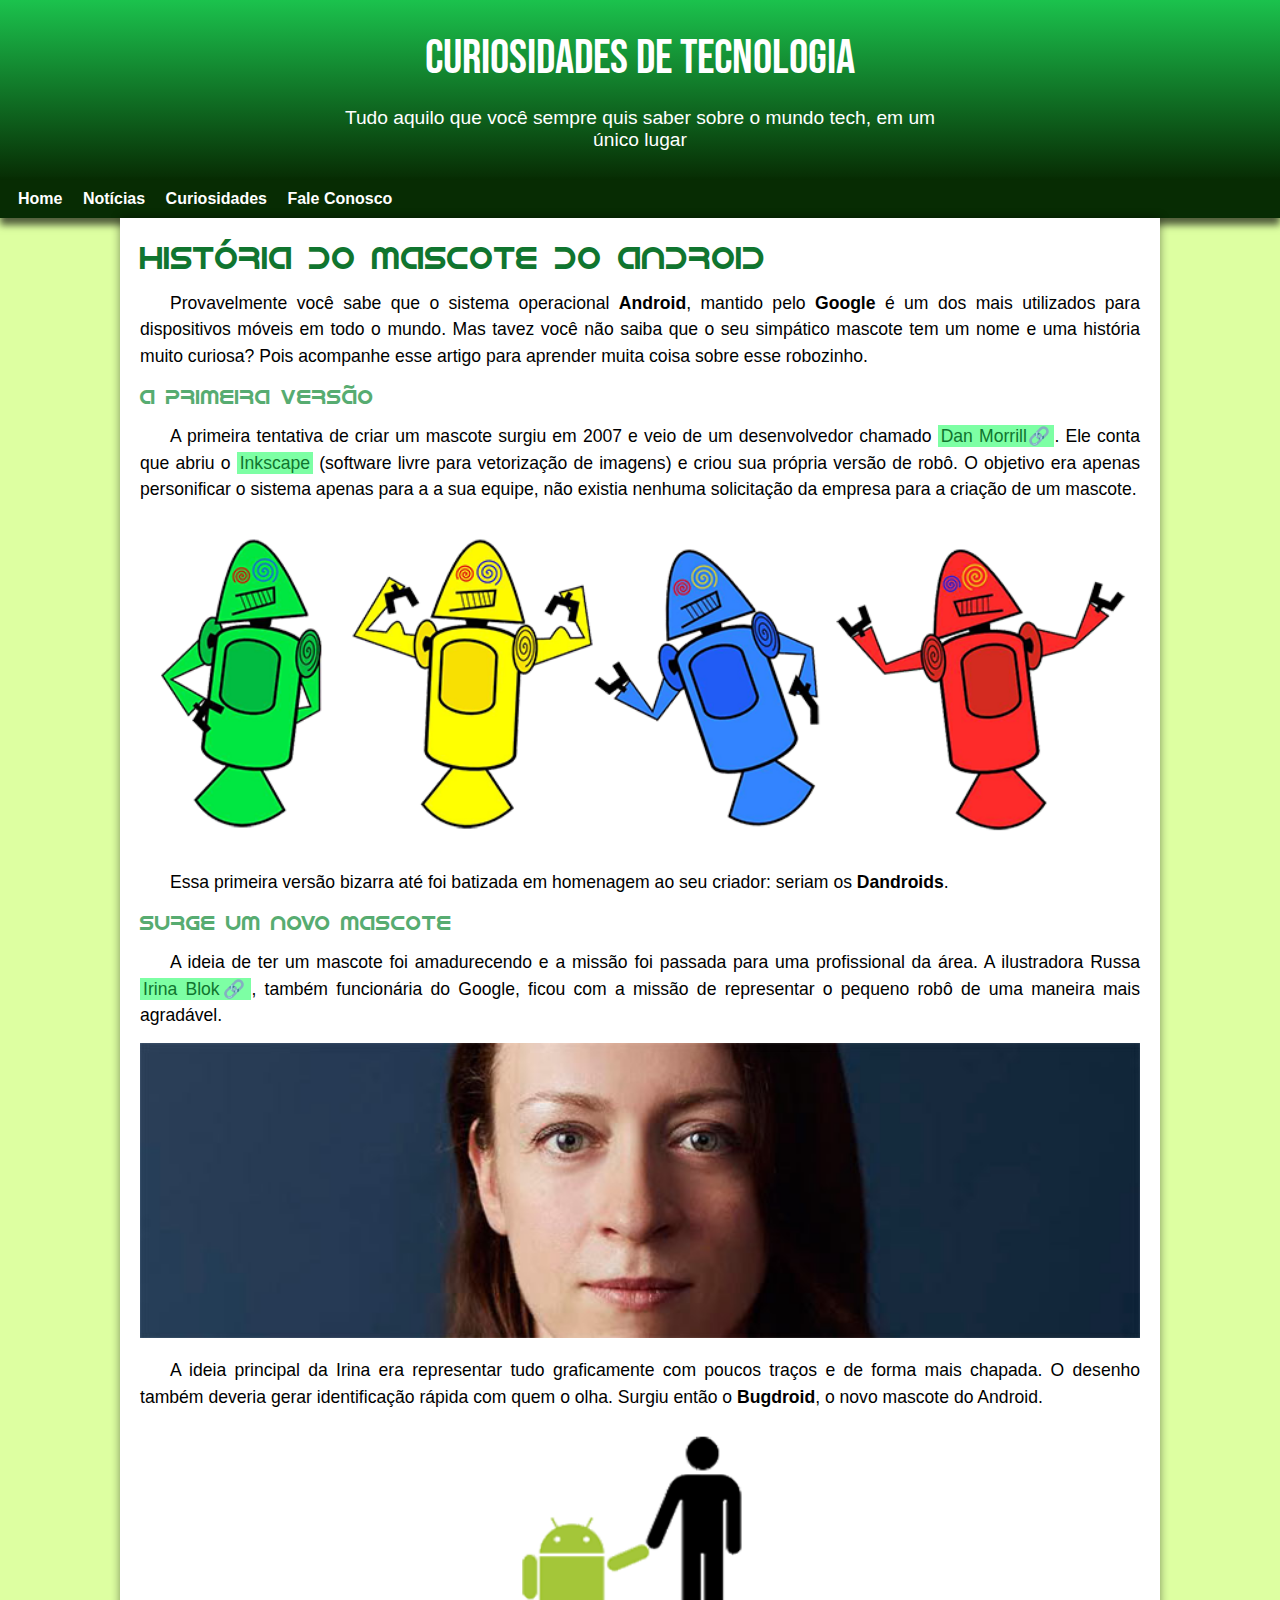
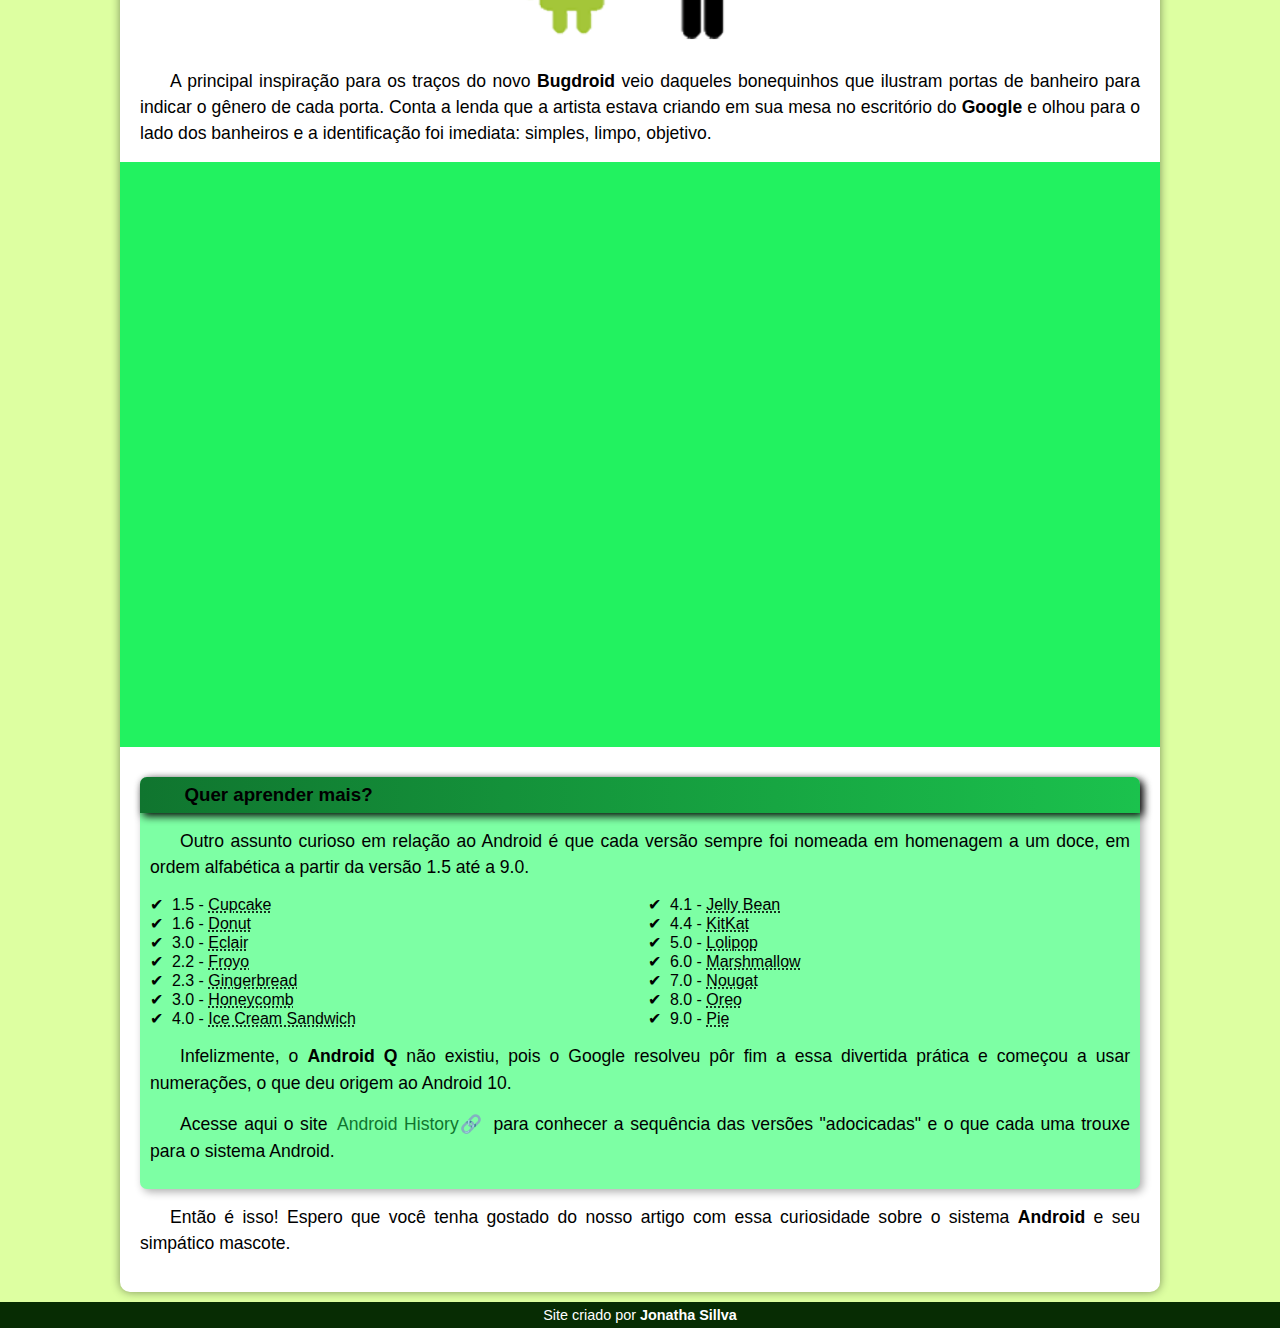
==== index.html @ 1ece90d1 "Atualização no nome index.html" ====
<!DOCTYPE html>
<html lang="pt-BR">
<head>
    <meta charset="UTF-8">
    <meta http-equiv="X-UA-Compatible" content="IE=edge">
    <meta name="viewport" content="width=device-width, initial-scale=1.0">
    <title>Como surgiu o mascote do android</title>
    <link rel="shortcut icon" href="imagens/favicon.ico" type="image/x-icon">
    <link rel="stylesheet" href="Css/style.css">
</head>
<body>
    <header>
        <h1>Curiosidades de tecnologia</h1>
        <p>Tudo aquilo que você sempre quis saber sobre o mundo tech, em um único lugar</p>
    </header>
    <nav>
        <a href="#">Home</a>
        <a href="#">Notícias</a>
        <a href="#">Curiosidades</a>
        <a href="#">Fale Conosco</a>
    </nav>
    <main>
        <article>
            <h1>História do Mascote do Android</h1>

            <p>Provavelmente você sabe que o sistema operacional <strong>Android</strong>, mantido pelo <strong>Google</strong> é um dos mais utilizados para dispositivos móveis em todo o mundo. Mas tavez você não saiba que o seu simpático mascote tem um nome e uma história muito curiosa? Pois acompanhe esse artigo para aprender muita coisa sobre esse robozinho.</p>

            <h2>A primeira versão</h2>

            <p>A primeira tentativa de criar um mascote surgiu em 2007 e veio de um desenvolvedor chamado <a href="https://androidcommunity.com/dan-morrill-shows-us-the-android-mascot-that-almost-was-20130103/" target="_blank" class="externo" >Dan Morrill</a>. Ele conta que abriu o <a href="https://inkscape.org/pt-br/" target="_blank">Inkscape</a> (software livre para vetorização de imagens) e criou sua própria versão de robô. O objetivo era apenas personificar o sistema apenas para a a sua equipe, não existia nenhuma solicitação da empresa para a criação de um mascote.</p>

            <picture>
                <source media="(max-width: 600px )" srcset="imagens/dan-droids-pq.png">
                <img src="imagens/dan-droids.png" alt="Primeiro mascote do android">
            </picture>

            <p>Essa primeira versão bizarra até foi batizada em homenagem ao seu criador: seriam os <strong>Dandroids</strong>.</p>

            <h2>Surge um novo mascote</h2>

            <p>A ideia de ter um mascote foi amadurecendo e a missão foi passada para uma profissional da área. A ilustradora Russa <a href="https://www.irinablok.com" target="_blank" class="externo" >Irina Blok</a>, também funcionária do Google, ficou com a missão de representar o pequeno robô de uma maneira mais agradável.</p>

            <picture>
                <source media="(max-width:600px )" srcset="imagens/irina-blok-pq.jpg">
                <img src="imagens/irina-blok.jpg" alt="Irina Blok, criadora do BugDroid">
            <picture>

            <p>A ideia principal da Irina era representar tudo graficamente com poucos traços e de forma mais chapada. O desenho também deveria gerar identificação rápida com quem o olha. Surgiu então o <strong>Bugdroid</strong>, o novo mascote do Android.</p>

            <img src="imagens/bugdroid.png" class="pequena" alt="BugDroid">

            <p>A principal inspiração para os traços do novo <strong>Bugdroid</strong> veio daqueles bonequinhos que ilustram portas de banheiro para indicar o gênero de cada porta. Conta a lenda que a artista estava criando em sua mesa no escritório do <strong>Google</strong> e olhou para o lado dos banheiros e a identificação foi imediata: simples, limpo, objetivo.</p>

            <div class="vídeo">
                <iframe width="560" height="315" src="https://www.youtube.com/embed/l2UDgpLz20M" title="YouTube video player" frameborder="0" allow="accelerometer; autoplay; clipboard-write; encrypted-media; gyroscope; picture-in-picture" allowfullscreen></iframe>
            </div>
            
            <aside>
                <h3>Quer aprender mais?</h3>
                <p>Outro assunto curioso em relação ao Android é que cada versão sempre foi nomeada em homenagem a um doce, em ordem alfabética a partir da versão 1.5 até a 9.0.</p>
                <ul>
                    <li>1.5 - <abbr title="Bolo de Copo">Cupcake</abbr></li>
                    <li>1.6 - <abbr title="Rosquinha">Donut</abbr></li>
                    <li>3.0 - <abbr title="Bomba">Eclair</abbr></li>
                    <li>2.2 - <abbr title="Iogurte Congelado">Froyo</abbr></li>
                    <li>2.3 - <abbr title="Biscoito de Gengibre">Gingerbread</abbr></li>
                    <li>3.0 - <abbr title="Favo de Mel">Honeycomb</abbr></li>
                    <li>4.0 - <abbr title="Sanduíche de Sorvete">Ice Cream Sandwich</abbr></li>
                    <li>4.1 - <abbr title="Jujuba">Jelly Bean</abbr></li>
                    <li>4.4 - <abbr title="KitKat">KitKat</abbr></li>
                    <li>5.0 - <abbr title="Pirulito">Lolipop</abbr></li>
                    <li>6.0 - <abbr title="Marshmallow">Marshmallow</abbr></li>
                    <li>7.0 - <abbr title="Torrone">Nougat</abbr></li>
                    <li>8.0 - <abbr title="Oreo">Oreo</abbr></li>
                    <li>9.0 - <abbr title="Torta">Pie</abbr></li>
                </ul>

                <p>Infelizmente, o <strong>Android Q</strong> não existiu, pois o Google resolveu pôr fim a essa divertida prática e começou a usar numerações, o que deu origem ao Android 10.</p>

                <p>Acesse aqui o site <a href="https://www.androidauthority.com/history-android-os-name-789433/" target="_blank" class="externo" >Android History</a> para conhecer a sequência das versões "adocicadas" e o que cada uma trouxe para o sistema Android.</p>
            </aside>
            
            <p>Então é isso! Espero que você tenha gostado do nosso artigo com essa curiosidade sobre o sistema <strong>Android</strong> e seu simpático mascote.</p>
        </article>
    </main>
    <footer>
        <p>Site criado por <a href="https://www.instagram.com/jonathan_sylvva/" target="_blank" >Jonatha Sillva</a></p>
    </footer>
</body>
</html>
---- Css/style.css ----
@charset "UTF-8";

@import url('https://fonts.googleapis.com/css2?family=Bebas+Neue&display=swap');
@font-face{
    font-family:'Android';
    src: url('../fontes/idroid.otf') format('opentype');
    font-weight: normal;
}
:root { 
    --cor0: #DDFFA1;  
    --cor1: #7DFFA4;
    --cor3: #57AC71;
    --cor4: #22F260;
    --cor5: #1BC24D;
    --cor6: #072C03;
    --cor7: #10752F;
    --cor8: #1E5903;

    --fonte-padrao: Arial, Verdana, Helvetica, sans-serif;
    --fonte-destaque: 'Bebas neue', cursive;
    --fonte-android: 'Android', cursive;
}
* {
    margin: 0px;
    padding: 0px;
}
a.externo::after {
    content: '\1F517';
}
body {
    background-color:var(--cor0);
    font-family: var(--fonte-padrao);
}
header {
    background-image: linear-gradient(to bottom, var(--cor5), var(--cor6));
    min-height: 150px;
    text-align: center;
    padding-top: 30px;
}
header > h1 {
    color: white;
    font-family: var(--fonte-destaque);
    font-size: 3em;
    margin-bottom: 20px;
    font-weight: normal;
}
header > p {
    color: white;
    font-size: 1.2em;
    font-family: var(--fonte-padrao);
    max-width: 600px;
    margin: auto;
    padding-left: 10px;
    padding-right: 10px;
}
nav {
    background-color: var(--cor6);
    padding: 10px;
    box-shadow: 0px 7px 7px rgba(0, 0, 0, 0.633);
}
nav > a {
    color: white;
    padding: 8px;
    font-weight: bold;
    text-decoration: none;
}
nav > a:hover{
    background-color: rgba(182, 228, 15, 0.493);
    text-transform: uppercase;
    border-radius: 5px;
    transition-duration: 0.7s;
}
main {
    background-color: white;
    min-width: 300px;
    max-width: 1000px;
    margin: auto;
    padding: 20px;
    margin-bottom: 10px;
    border-bottom-left-radius: 10px;
    border-bottom-right-radius: 10px;
    box-shadow: 0px 0px 10px rgba(0, 0, 0, 0.437);
}
main img {
    width: 100%;
}
main img.pequena {
    max-width: 350px;
    display: block;
    margin: auto;
}
main > article > h1 {
    font-family: var(--fonte-android);
    color: var(--cor7);
    font-weight: normal;
}
main > article > h2 {
    font-family: var(--fonte-android);
    font-size: 1.3em;
    color: var(--cor3);
    font-weight: normal;
}
main p {
    margin: 15px 0px;
    text-align: justify;
    text-indent: 30px;
    font-size: 1.099em;
    line-height: 1.5em;
    
}  
main strong:hover {
    text-transform: uppercase;
    background-color: var(--cor1);
    padding: 1px 3px;
    border-radius: 3.5px;
}
main a {
    text-decoration: none;
    color: var(--cor7);
    background-color: var(--cor1);
    padding: 1px 3px;
}
main a:hover {
    text-decoration: underline;
    color: var(--cor0);
}
div.vídeo {
    background-color: var(--cor4);
    margin: 0px -20px;
    margin-bottom: 30px;
    padding: 20px;
    padding-bottom: 56.5%;
    position: relative;
}
div.vídeo > iframe {
    position: absolute;
    top: 5%;
    left: 5%;
    width: 90%;
    height: 90%;
}
aside {
    background-color: var(--cor1);
    padding: 10px;
    border-radius: 7px;
    box-shadow: 3px 3px 8px rgba(0, 0, 0, 0.319);
}
aside > h3 {
    background-image: linear-gradient(to right, var(--cor7), var(--cor5));
    text-indent: 2em;
    padding: 7px;
    margin: -10px -10px 0px -10px;
    border-top-left-radius: 7px;
    border-top-right-radius: 7px;
    box-shadow: 3px 3px 8px black;

}
aside > ul {
    list-style-type: '\2714\00A0\00A0';
    list-style-position: inside;
    columns: 2;
}
footer {
    text-align: center;
    padding: 5px;
    background-color: var(--cor6);
    color: white;
    font-size: 0.9em;
}
footer a {
    color: white;
    text-decoration: none;
    font-weight: bolder;
}
footer a:hover{
    color: var(--cor1);
    text-transform: uppercase;
    text-decoration: underline;
}
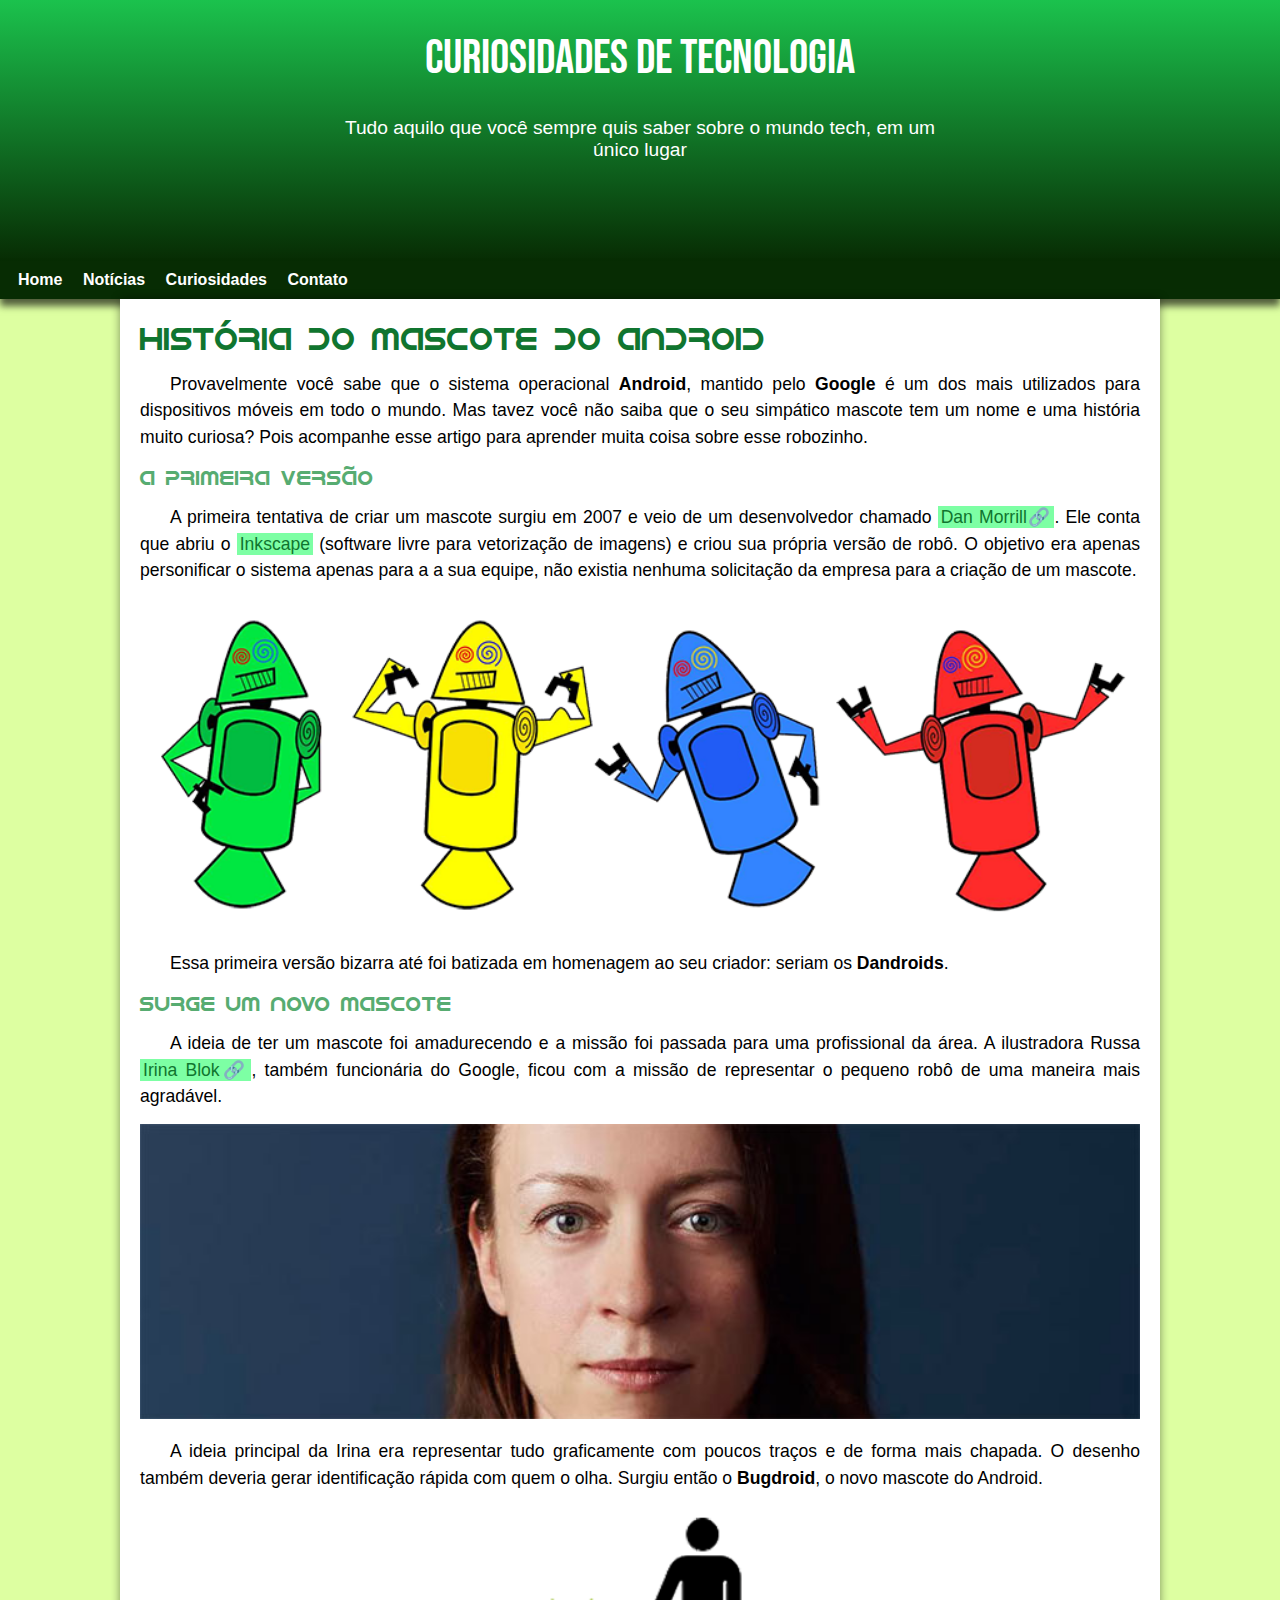
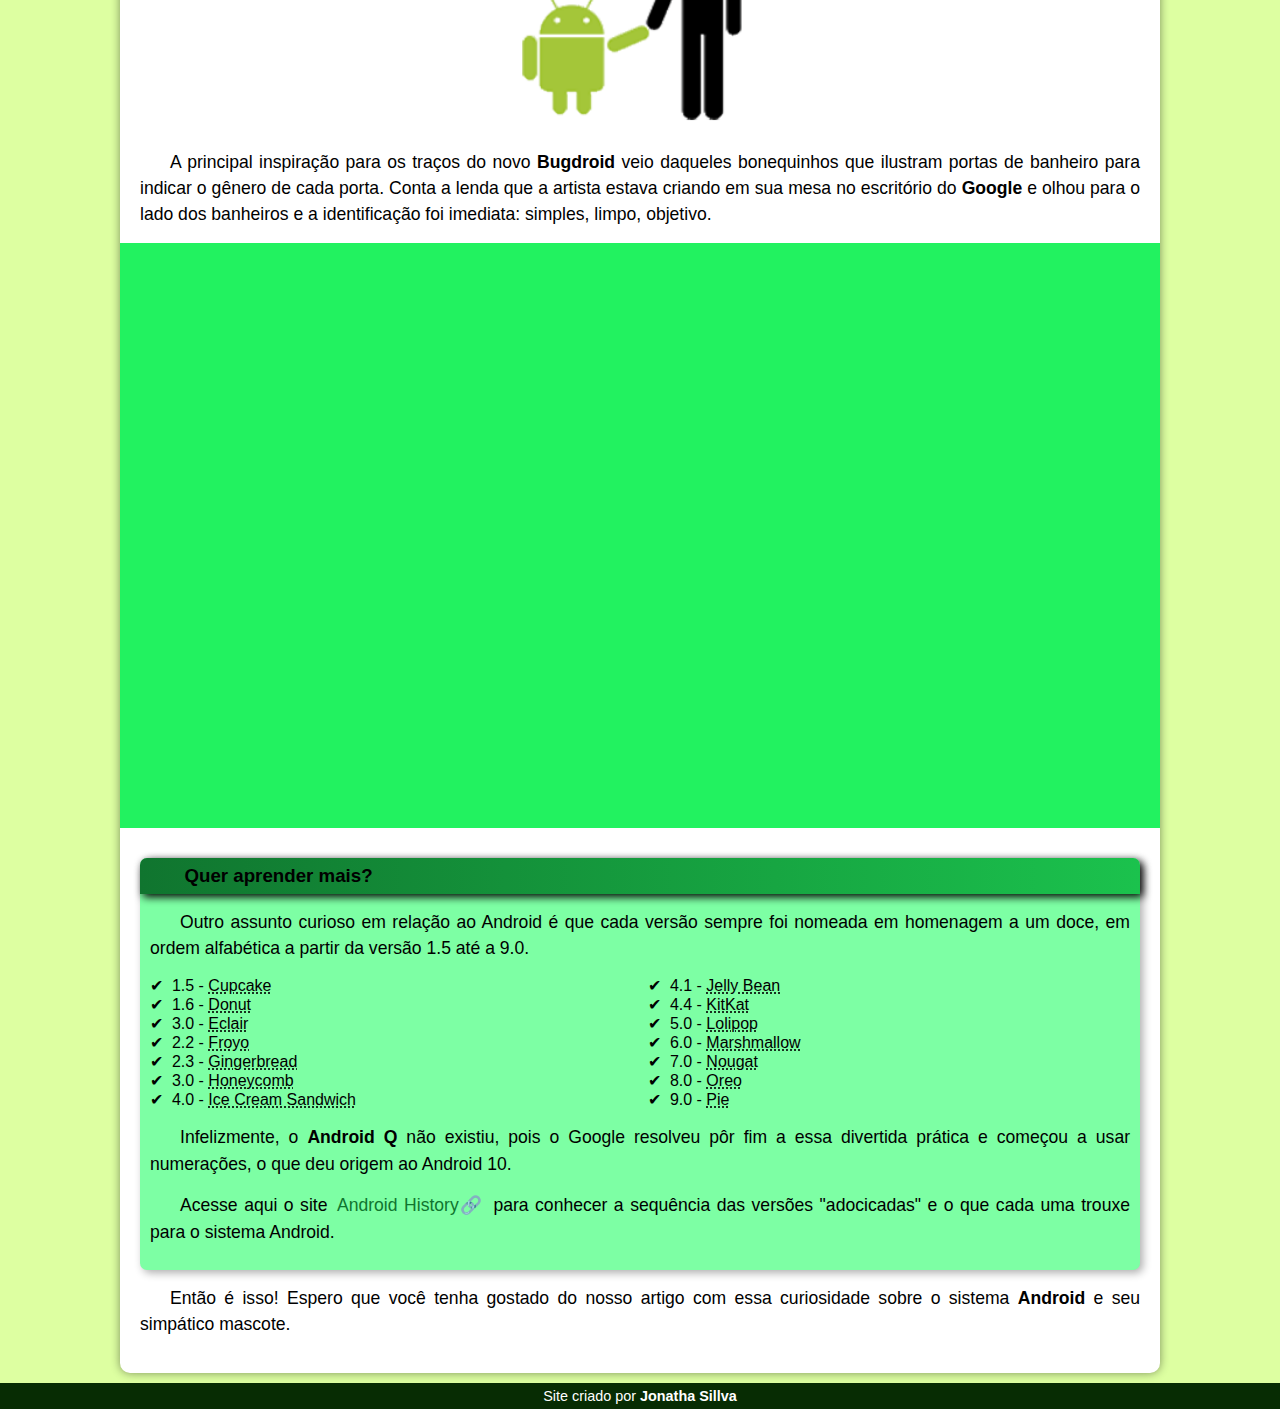
==== commit 14c05f5d: "Atualização do link de conato" ====
--- a/index.html
+++ b/index.html
@@ -17,7 +17,7 @@
         <a href="#">Home</a>
         <a href="#">Notícias</a>
         <a href="#">Curiosidades</a>
-        <a href="#">Fale Conosco</a>
+        <a href="#">Contato</a>
     </nav>
     <main>
         <article>
--- a/Css/style.css
+++ b/Css/style.css
@@ -50,8 +50,8 @@
     font-family: var(--fonte-padrao);
     max-width: 600px;
     margin: auto;
-    padding-left: 10px;
-    padding-right: 10px;
+    padding: 10px 10px 100px 10px;
+
 }
 nav {
     background-color: var(--cor6);
